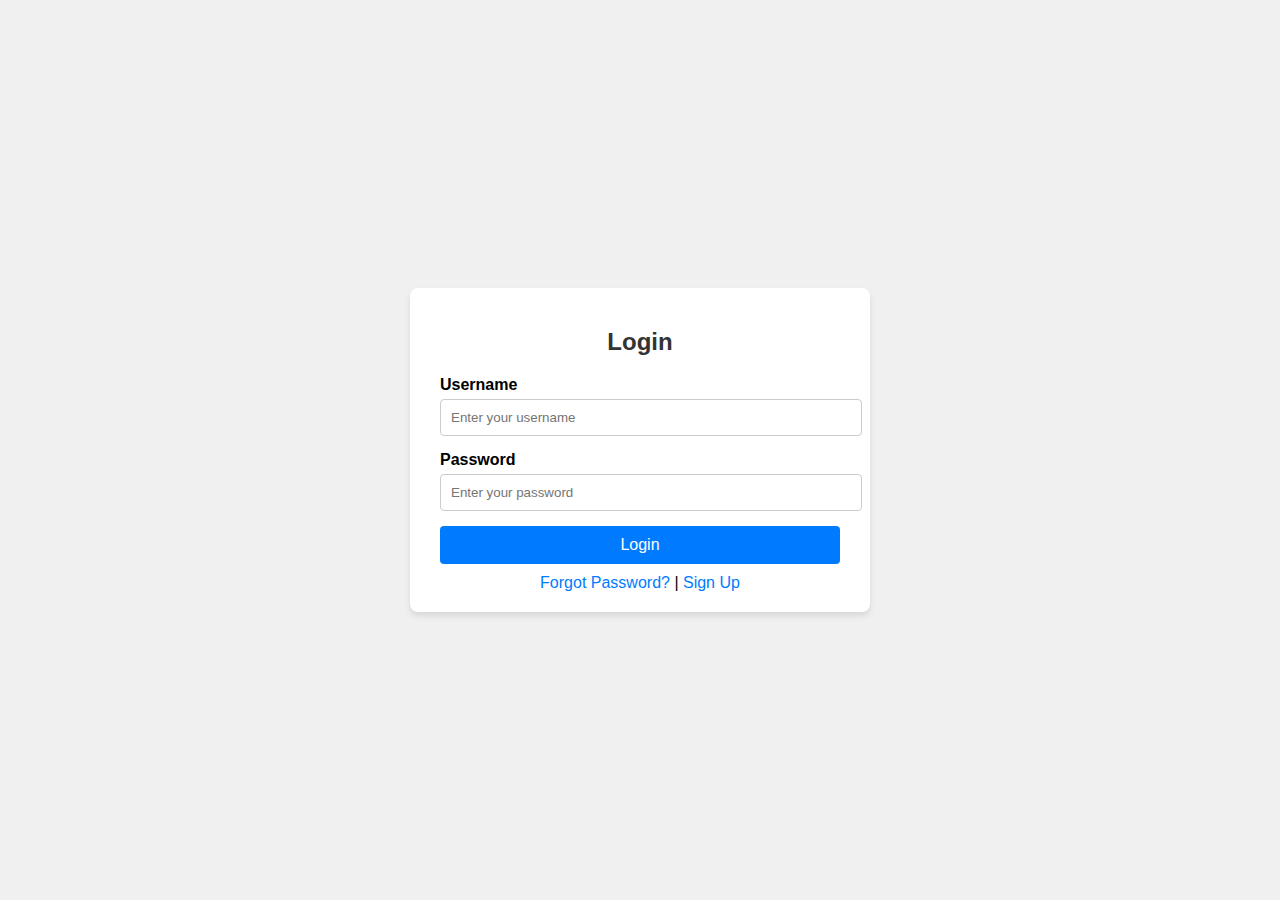
==== login.html @ b1a88355 "Create login.html" ====
<!DOCTYPE html>
<html lang="en">
<head>
    <meta charset="UTF-8">
    <meta name="viewport" content="width=device-width, initial-scale=1.0">
    <title>Login</title>
    <style>
        body {
            font-family: Arial, sans-serif;
            background-color: #f0f0f0;
            display: flex;
            justify-content: center;
            align-items: center;
            height: 100vh;
            margin: 0;
        }
        .login-container {
            background-color: #fff;
            padding: 20px 30px;
            border-radius: 8px;
            box-shadow: 0 4px 6px rgba(0, 0, 0, 0.1);
            width: 100%;
            max-width: 400px;
        }
        .login-container h2 {
            text-align: center;
            margin-bottom: 20px;
            color: #333;
        }
        .form-group {
            margin-bottom: 15px;
        }
        .form-group label {
            display: block;
            margin-bottom: 5px;
            font-weight: bold;
        }
        .form-group input {
            width: 100%;
            padding: 10px;
            border-radius: 4px;
            border: 1px solid #ccc;
        }
        .form-group input:focus {
            border-color: #007BFF;
            outline: none;
        }
        .login-btn {
            width: 100%;
            padding: 10px;
            background-color: #007BFF;
            color: white;
            border: none;
            border-radius: 4px;
            font-size: 16px;
            cursor: pointer;
        }
        .login-btn:hover {
            background-color: #0056b3;
        }
        .extra-links {
            text-align: center;
            margin-top: 10px;
        }
        .extra-links a {
            color: #007BFF;
            text-decoration: none;
        }
        .extra-links a:hover {
            text-decoration: underline;
        }
    </style>
</head>
<body>
    <div class="login-container">
        <h2>Login</h2>
        <form action="user1.html" method="get">
            <div class="form-group">
                <label for="username">Username</label>
                <input type="text" id="username" name="username" placeholder="Enter your username" required>
            </div>
            <div class="form-group">
                <label for="password">Password</label>
                <input type="password" id="password" name="password" placeholder="Enter your password" required>
            </div>
            <button type="submit" class="login-btn">Login</button>
        </form>
        <div class="extra-links">
            <a href="#">Forgot Password?</a> | 
            <a href="#">Sign Up</a>
        </div>
    </div>
    <script>
        document.addEventListener('DOMContentLoaded', function() {
            storedUsers = JSON.parse(localStorage.getItem('storedUsers')) || [];
            
            document.getElementById('login-form').addEventListener('submit', function(e) {
                e.preventDefault();
                handleLogin();
            });
            document.getElementById('login-email').addEventListener('blur', validateLoginEmail);
            document.getElementById('login-password').addEventListener('blur', validateLoginPassword);
        });
    </script>
</body>
</html>
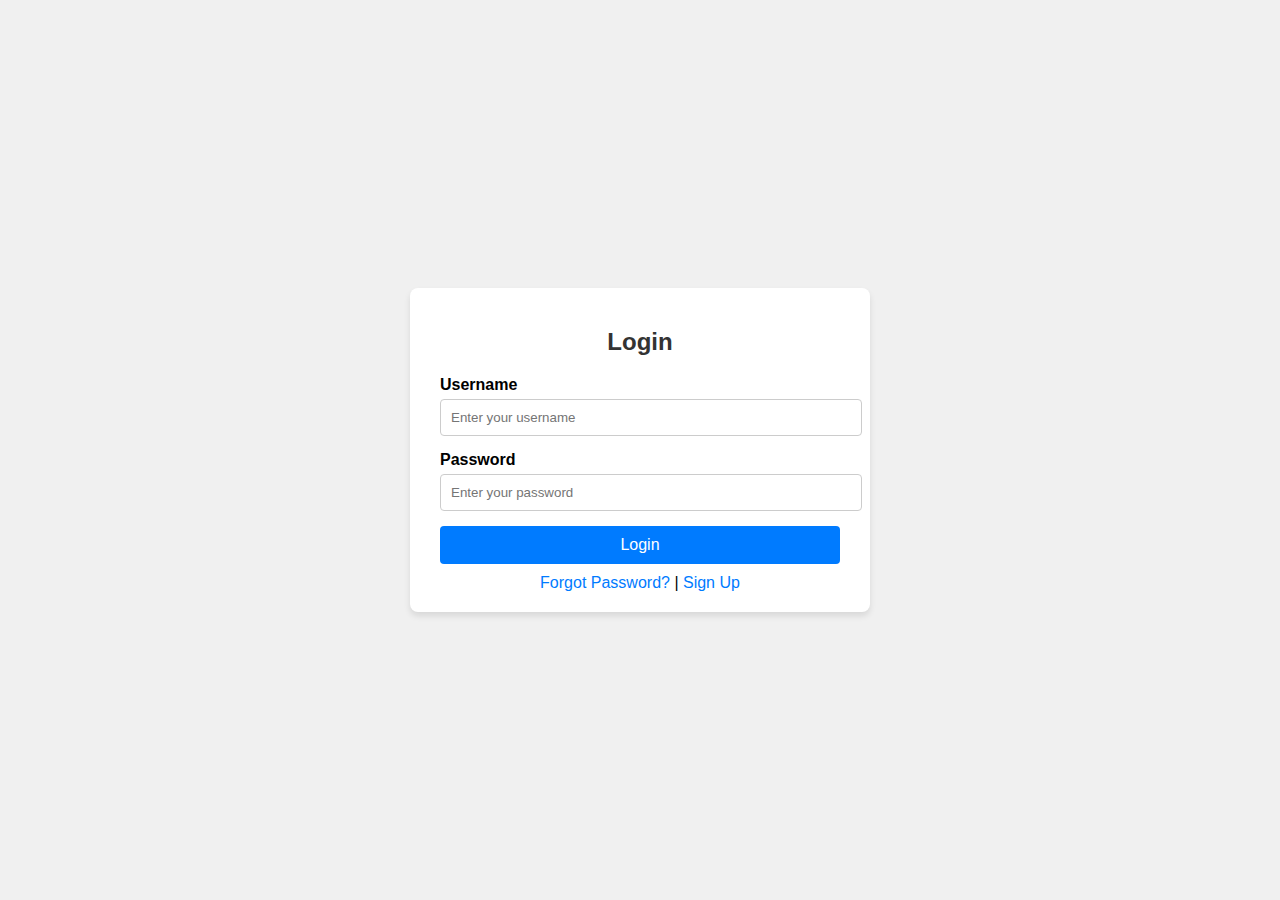
==== commit ad2f8dec: "Update login.html" ====
--- a/login.html
+++ b/login.html
@@ -90,17 +90,6 @@
             <a href="#">Sign Up</a>
         </div>
     </div>
-    <script>
-        document.addEventListener('DOMContentLoaded', function() {
-            storedUsers = JSON.parse(localStorage.getItem('storedUsers')) || [];
-            
-            document.getElementById('login-form').addEventListener('submit', function(e) {
-                e.preventDefault();
-                handleLogin();
-            });
-            document.getElementById('login-email').addEventListener('blur', validateLoginEmail);
-            document.getElementById('login-password').addEventListener('blur', validateLoginPassword);
-        });
-    </script>
+    <script type="module" src="./login-script.mjs"></script>
 </body>
 </html>
